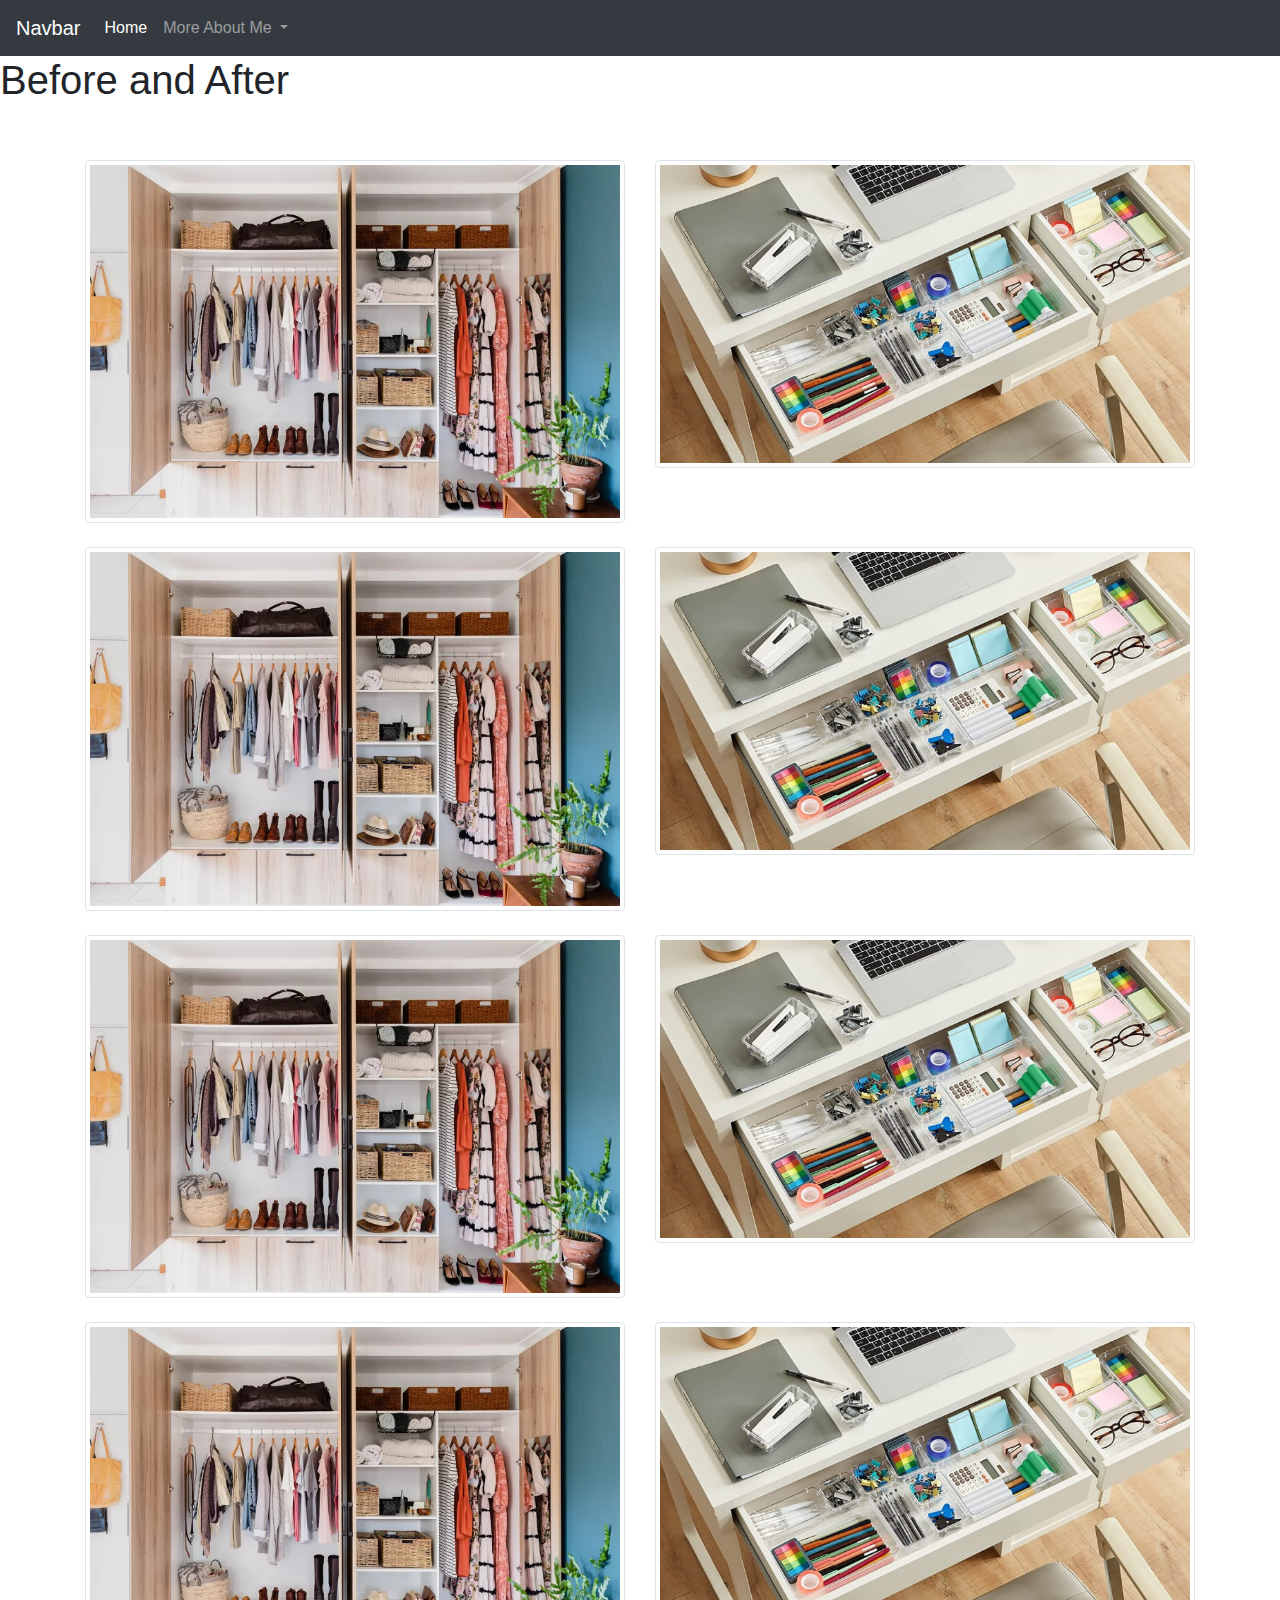
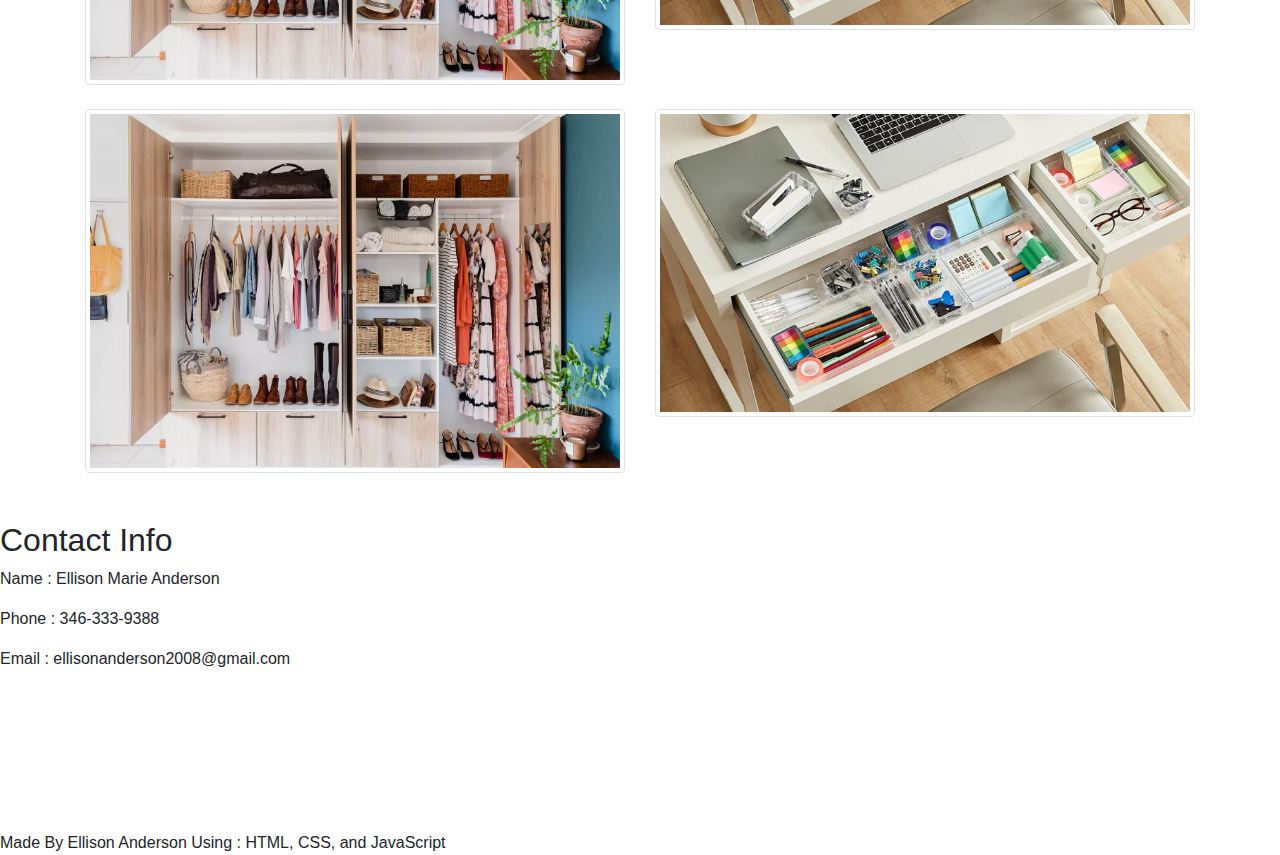
==== index.html @ eb0e6ce4 "first" ====
<!DOCTYPE html>
<html>
    <head>
        <meta charset="UTF-8">
        <!-- This is where Meta data will go-->
        <link rel="stylesheet" href="https://maxcdn.bootstrapcdn.com/bootstrap/4.0.0/css/bootstrap.min.css">
        <link href="css/index.css" type="text/css" rel="stylesheet">
        <title>Simply Organized</title>
    </head>

<body>
    
  <!-- NavBar (copied and pasted from WC3) -->
  <!-- Static navbar -->
  <nav class="navbar navbar-expand-lg navbar-dark bg-dark">
    <a class="navbar-brand" href="#">Navbar</a>
    <button class="navbar-toggler" data-toggle="collapse" data-target="#navbarSupportedContent" aria-controls="navbarSupportedContent" aria-expanded="false" aria-label="Toggle navigation">
      <span class="navbar-toggler-icon"></span>
    </button>

    <div class="collapse navbar-collapse" id="navbarSupportedContent">
      <ul class="navbar-nav mr-auto">
        <li class="nav-item active">
          <a class="nav-link" href="index.html">Home <span class="sr-only">(current)</span></a>
        </li>
        <li class="nav-item dropdown">
          <a class="nav-link dropdown-toggle" href="#" id="navbarDropdown" role="button" data-toggle="dropdown" aria-haspopup="true" aria-expanded="false">
            More About Me
          </a>
          <div class="dropdown-menu" aria-labelledby="navbarDropdown">
            <a class="dropdown-item" href="about.html">About Me</a>
           <!-- <a class="dropdown-item" href="gallary.html">Programing Projects</a>
            <a class="dropdown-item" href="English.html">English Samples</a> -->
          </div>
        </li>
      </ul>
    </div>
  </nav>

    <H1>Before and After</H1>
    <br>
    <br>
        <div class="container">
            <div class="row">
              <div class="col-lg-6">
                <img class="img img-thumbnail" src="closet.jpeg">
              </div>
              <div class="col-lg-6">
                <img class="img img-thumbnail" src="desk.jpeg">
              </div>
            </div>
            <br>
            <div class="row">
                <div class="col-lg-6">
                  <img class="img img-thumbnail" src="closet.jpeg">
                </div>
                <div class="col-lg-6">
                  <img class="img img-thumbnail" src="desk.jpeg">
                </div>
              </div>
              <br>
              <div class="row">
                <div class="col-lg-6">
                  <img class="img img-thumbnail" src="closet.jpeg">
                </div>
                <div class="col-lg-6">
                  <img class="img img-thumbnail" src="desk.jpeg">
                </div>
              </div>
              <br>
              <div class="row">
                <div class="col-lg-6">
                  <img class="img img-thumbnail" src="closet.jpeg">
                </div>
                <div class="col-lg-6">
                  <img class="img img-thumbnail" src="desk.jpeg">
                </div>
              </div>
              <br>
              <div class="row">
                <div class="col-lg-6">
                  <img class="img img-thumbnail" src="closet.jpeg">
                </div>
                <div class="col-lg-6">
                  <img class="img img-thumbnail" src="desk.jpeg">
                </div>
              </div>
              <br>
          </div>
    
      
    <br>

    <div class="ContactInfo"><h2>Contact Info</h2>
        <p>Name : Ellison Marie Anderson </p>
        <p>Phone : 346-333-9388 </p>
        <p>Email : ellisonanderson2008@gmail.com</p>
    </div>
        <br>
        <br>
        <br>
        <br>
        <br>
        <br>
        <h8>Made By Ellison Anderson Using : HTML, CSS, and JavaScript</h8>
<!-- JavaScript -->
      <script src="https://code.jquery.com/jquery-3.2.1.slim.min.js" integrity="sha384-KJ3o2DKtIkvYIK3UENzmM7KCkRr/rE9/Qpg6aAZGJwFDMVNA/GpGFF93hXpG5KkN" crossorigin="anonymous"></script>
      <script src="https://cdnjs.cloudflare.com/ajax/libs/popper.js/1.12.9/umd/popper.min.js" integrity="sha384-ApNbgh9B+Y1QKtv3Rn7W3mgPxhU9K/ScQsAP7hUibX39j7fakFPskvXusvfa0b4Q" crossorigin="anonymous"></script>
      <script src="https://maxcdn.bootstrapcdn.com/bootstrap/4.0.0/js/bootstrap.min.js" integrity="sha384-JZR6Spejh4U02d8jOt6vLEHfe/JQGiRRSQQxSfFWpi1MquVdAyjUar5+76PVCmYl" crossorigin="anonymous"></script>
      <script src="index.js" ></script>
    </body>
</html>
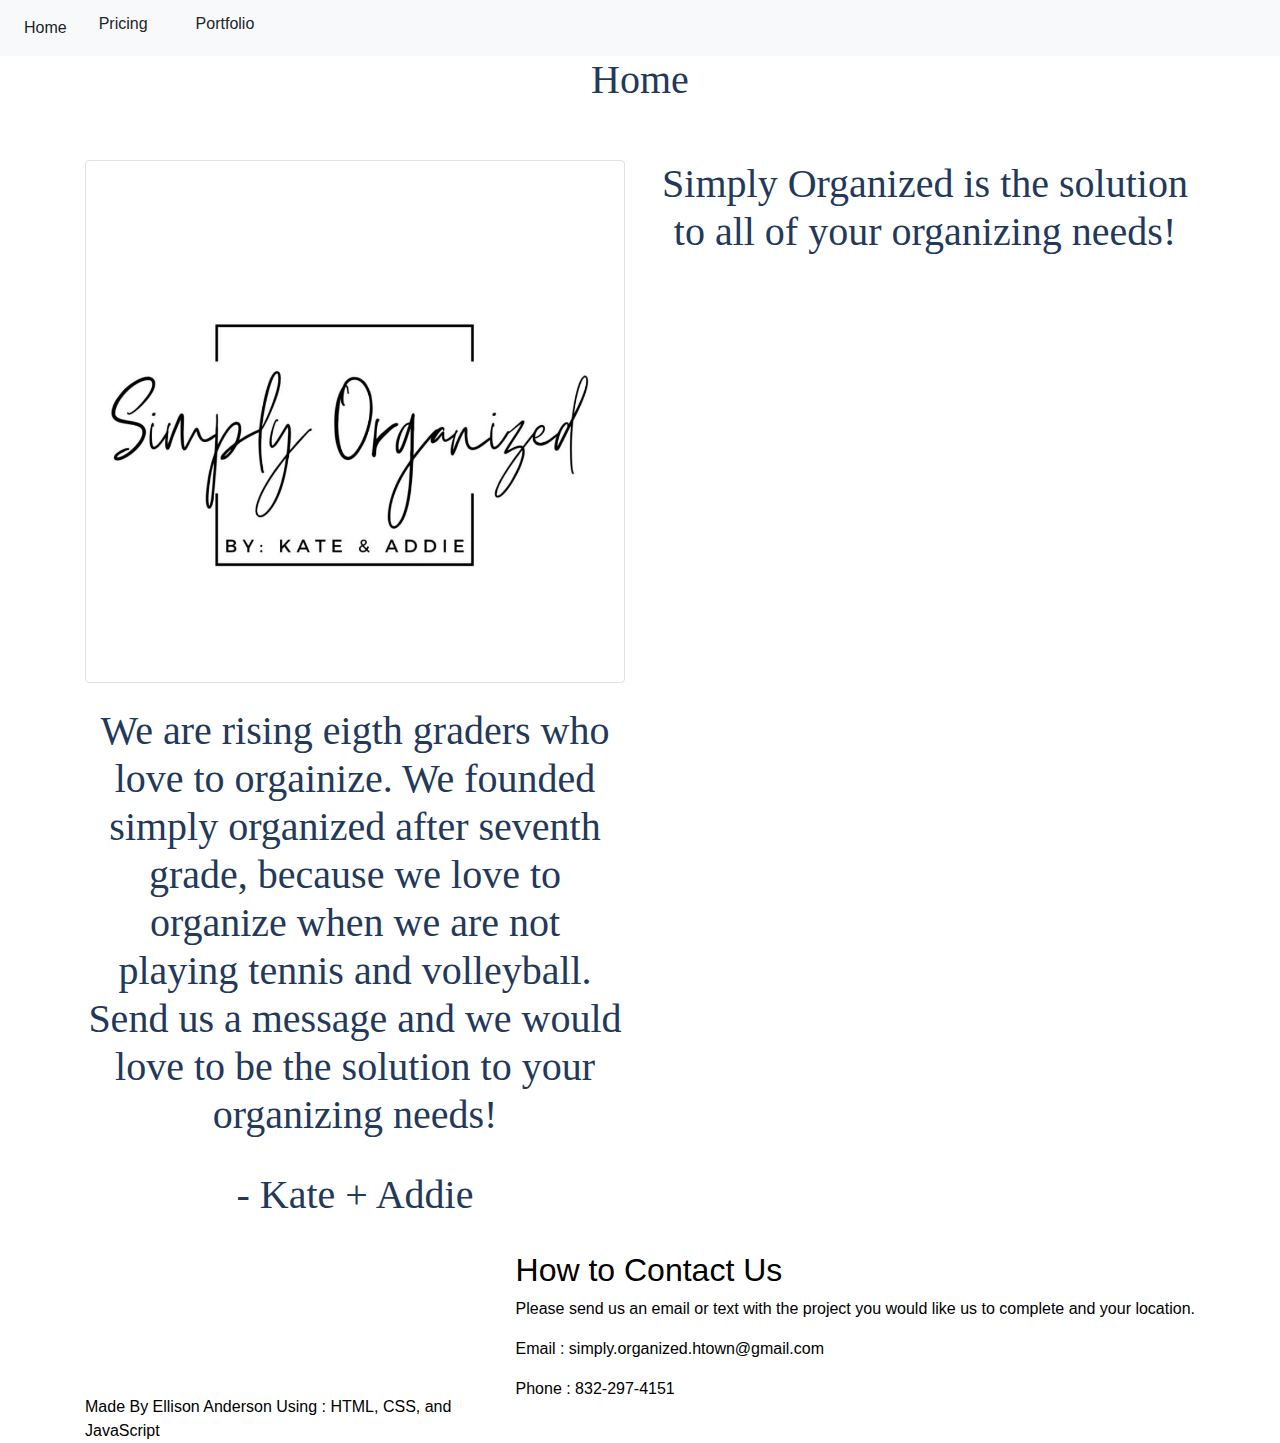
==== commit 5aded54c: "final?" ====
--- a/index.html
+++ b/index.html
@@ -4,97 +4,61 @@
         <meta charset="UTF-8">
         <!-- This is where Meta data will go-->
         <link rel="stylesheet" href="https://maxcdn.bootstrapcdn.com/bootstrap/4.0.0/css/bootstrap.min.css">
-        <link href="css/index.css" type="text/css" rel="stylesheet">
-        <title>Simply Organized</title>
+        <link href="index.css" type="text/css" rel="stylesheet">
+        <title>Simply Organized-Home</title>
     </head>
 
 <body>
     
   <!-- NavBar (copied and pasted from WC3) -->
   <!-- Static navbar -->
-  <nav class="navbar navbar-expand-lg navbar-dark bg-dark">
-    <a class="navbar-brand" href="#">Navbar</a>
+  <nav class="navbar navbar-expand-lg navbar-light bg-light">
     <button class="navbar-toggler" data-toggle="collapse" data-target="#navbarSupportedContent" aria-controls="navbarSupportedContent" aria-expanded="false" aria-label="Toggle navigation">
       <span class="navbar-toggler-icon"></span>
     </button>
-
     <div class="collapse navbar-collapse" id="navbarSupportedContent">
       <ul class="navbar-nav mr-auto">
         <li class="nav-item active">
           <a class="nav-link" href="index.html">Home <span class="sr-only">(current)</span></a>
         </li>
         <li class="nav-item dropdown">
-          <a class="nav-link dropdown-toggle" href="#" id="navbarDropdown" role="button" data-toggle="dropdown" aria-haspopup="true" aria-expanded="false">
-            More About Me
-          </a>
-          <div class="dropdown-menu" aria-labelledby="navbarDropdown">
-            <a class="dropdown-item" href="about.html">About Me</a>
-           <!-- <a class="dropdown-item" href="gallary.html">Programing Projects</a>
-            <a class="dropdown-item" href="English.html">English Samples</a> -->
-          </div>
+            <a class="dropdown-item" href="pricing.html">Pricing</a>
+        </li>
+        <li class="nav-item dropdown">
+            <a class="dropdown-item" href="portfolio.html">Portfolio</a>
         </li>
       </ul>
     </div>
   </nav>
 
-    <H1>Before and After</H1>
+    <H1>Home</H1>
     <br>
     <br>
         <div class="container">
             <div class="row">
               <div class="col-lg-6">
-                <img class="img img-thumbnail" src="closet.jpeg">
+                <img class="img img-thumbnail" src="logo.jpeg">
               </div>
               <div class="col-lg-6">
-                <img class="img img-thumbnail" src="desk.jpeg">
+                <H1>Simply Organized is the solution to all of your organizing needs!</H1>
               </div>
             </div>
             <br>
             <div class="row">
                 <div class="col-lg-6">
-                  <img class="img img-thumbnail" src="closet.jpeg">
+                  <H1>We are rising eigth graders who love to orgainize. We founded simply organized after seventh grade, because we love to organize when we are not playing tennis and volleyball. Send us a message and we would love to be the solution to your organizing needs!</H1>
+                  <br>
+                  <H1> - Kate + Addie</H1>
                 </div>
-                <div class="col-lg-6">
-                  <img class="img img-thumbnail" src="desk.jpeg">
-                </div>
-              </div>
-              <br>
-              <div class="row">
-                <div class="col-lg-6">
-                  <img class="img img-thumbnail" src="closet.jpeg">
-                </div>
-                <div class="col-lg-6">
-                  <img class="img img-thumbnail" src="desk.jpeg">
-                </div>
-              </div>
-              <br>
-              <div class="row">
-                <div class="col-lg-6">
-                  <img class="img img-thumbnail" src="closet.jpeg">
-                </div>
-                <div class="col-lg-6">
-                  <img class="img img-thumbnail" src="desk.jpeg">
-                </div>
-              </div>
-              <br>
-              <div class="row">
-                <div class="col-lg-6">
-                  <img class="img img-thumbnail" src="closet.jpeg">
-                </div>
-                <div class="col-lg-6">
-                  <img class="img img-thumbnail" src="desk.jpeg">
-                </div>
-              </div>
-              <br>
           </div>
     
       
     <br>
 
-    <div class="ContactInfo"><h2>Contact Info</h2>
-        <p>Name : Ellison Marie Anderson </p>
-        <p>Phone : 346-333-9388 </p>
-        <p>Email : ellisonanderson2008@gmail.com</p>
+    <div class="ContactInfo"><h2>How to Contact Us</h2>
+        <p>Please send us an email or text with the project you would like us to complete and your location.</p>
+        <p>Email : simply.organized.htown@gmail.com</p>
+        <p>Phone : 832-297-4151</p>
     </div>
         <br>
         <br>
--- a/index.css
+++ b/index.css
@@ -0,0 +1,49 @@
+h1 {
+ font-family: Bradley Hand, cursive;
+ text-align: center;
+ color:#23395B;
+}
+
+
+#emptyDiv{
+  font-family: Bradley Hand, cursive;
+  text-align: center;
+ }
+.separator {
+  width: 100%;
+}
+.left {
+  float: left;
+  padding-right: 15px;
+}
+.right {
+  float: right;
+  padding-left: 15px;
+}
+
+#PicOfMe{
+  height: 250px;
+  width: 500px;
+}
+
+body{
+  background-color: white;
+  color : black;
+  align-items: baseline;
+}
+
+.LINK{
+  float: right;
+}
+
+.ContactInfo{
+  float: right;
+}
+
+.Nav{
+  background-color: white;
+  color : black;
+  font-family: Bradley Hand, cursive;
+}
+
+
